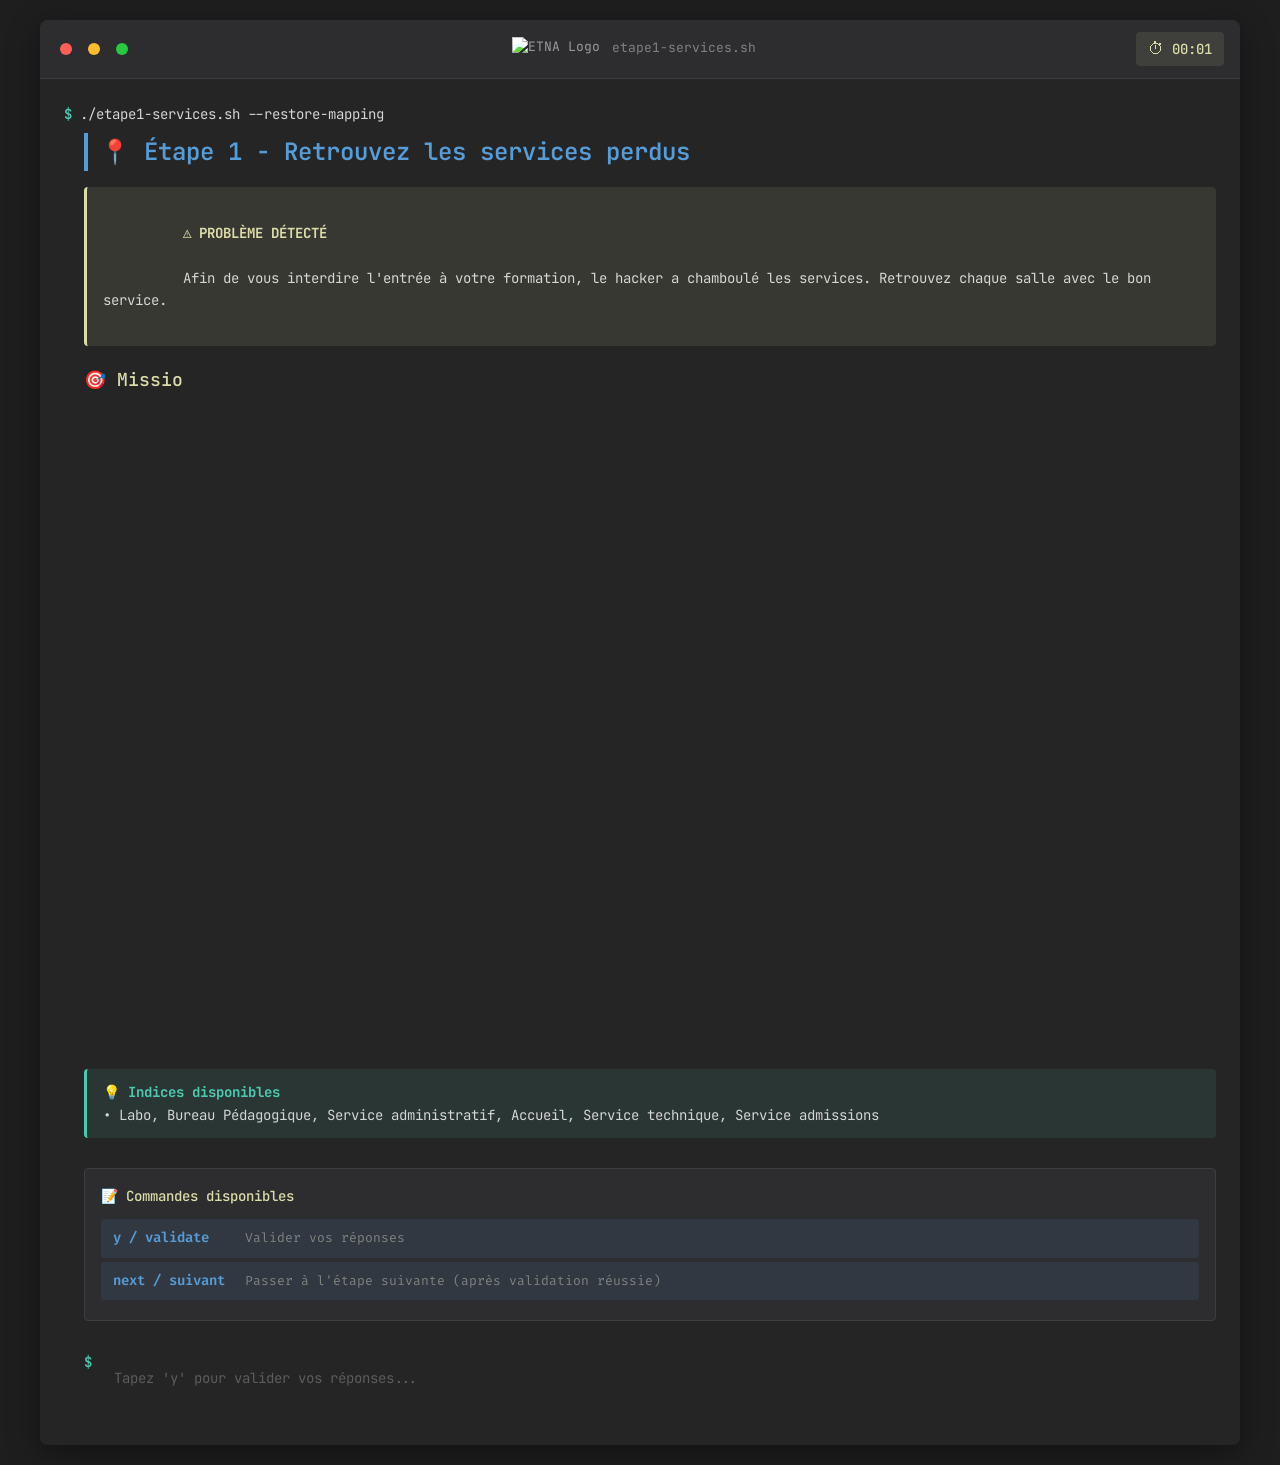
==== etape1.html @ 45c375e8 "Premier push" ====
<!DOCTYPE html>
<html lang="fr">
<head>
  <meta charset="UTF-8">
  <meta name="viewport" content="width=device-width, initial-scale=1.0">
  <title>Étape 1 - Services | ETNA Escape Game</title>
  <link rel="stylesheet" href="style.css">
  <script src="script.js" defer></script>
</head>
<body>
  <div class="terminal-window">
    <!-- Terminal Header -->
    <div class="terminal-header">
      <div class="terminal-controls">
        <button class="terminal-button close"></button>
        <button class="terminal-button minimize"></button>
        <button class="terminal-button maximize"></button>
      </div>
      <div class="terminal-title">
        <img src="https://etna.io/wp-content/themes/etna-refonte-theme/assets/images/logo-etna.png" alt="ETNA Logo">
        <span>etape1-services.sh</span>
      </div>
      <div class="terminal-timer" id="timer">00:00</div>
    </div>

    <!-- Terminal Body -->
    <div class="terminal-body">
      <div class="terminal-prompt">
        <span class="terminal-prompt-symbol">$</span>
        <span>./etape1-services.sh --restore-mapping</span>
      </div>

      <div class="terminal-output">
        <h1 class="typewriter" data-text="📍 Étape 1 - Retrouvez les services perdus">📍 Étape 1 - Retrouvez les services perdus</h1>
        
        <div class="warning-box typewriter" data-text="⚠️ PROBLÈME DÉTECTÉ: Afin de vous interdire l'entrée à votre formation, le hacker a chamboulé les services. Retrouvez chaque salle avec le bon service.">
          <strong>⚠️ PROBLÈME DÉTECTÉ</strong><br>
          Afin de vous interdire l'entrée à votre formation, le hacker a chamboulé les services. Retrouvez chaque salle avec le bon service.
        </div>

        <h2 class="typewriter" data-text="🎯 Mission">🎯 Mission</h2>
        <p class="typewriter" data-text="Associez chaque salle au service correspondant :">Associez chaque salle au service correspondant :</p>

        <table class="delayed-text" style="opacity: 0;">
          <thead>
            <tr>
              <th>Salle</th>
              <th>Service attendu</th>
            </tr>
          </thead>
          <tbody>
            <tr>
              <td><strong>G11</strong></td>
              <td><input type="text" id="G11" placeholder="Tapez le nom du service..."></td>
            </tr>
            <tr>
              <td><strong>G18</strong></td>
              <td><input type="text" id="G18" placeholder="Tapez le nom du service..."></td>
            </tr>
            <tr>
              <td><strong>G12</strong></td>
              <td><input type="text" id="G12" placeholder="Tapez le nom du service..."></td>
            </tr>
            <tr>
              <td><strong>Accueil</strong></td>
              <td><input type="text" id="Accueil" placeholder="Tapez le nom du service..."></td>
            </tr>
            <tr>
              <td><strong>G19</strong></td>
              <td><input type="text" id="G19" placeholder="Tapez le nom du service..."></td>
            </tr>
            <tr>
              <td><strong>Admissions</strong></td>
              <td><input type="text" id="Admissions" placeholder="Tapez le nom du service..."></td>
            </tr>
          </tbody>
        </table>

        <div class="info-box delayed-text" style="opacity: 0;">
          <strong>💡 Indices disponibles</strong><br>
          • Labo, Bureau Pédagogique, Service administratif, Accueil, Service technique, Service admissions
        </div>

        <div class="info-box" style="margin-top: 20px;">
          <strong>💡 Indices disponibles</strong><br>
          • Labo, Bureau Pédagogique, Service administratif, Accueil, Service technique, Service admissions
        </div>

        <div id="result"></div>

        <div class="command-help" style="margin-top: 30px;">
          <h3>📝 Commandes disponibles</h3>
          <ul class="command-list">
            <li>
              <span class="command-name">y / validate</span>
              <span class="command-description">Valider vos réponses</span>
            </li>
            <li>
              <span class="command-name">next / suivant</span>
              <span class="command-description">Passer à l'étape suivante (après validation réussie)</span>
            </li>
          </ul>
        </div>

        <div class="terminal-prompt" style="margin-top: 30px;">
          <span class="terminal-prompt-symbol">$</span>
          <input 
            type="text" 
            id="commandInputStep1" 
            placeholder="Tapez 'y' pour valider vos réponses..."
            style="background: transparent; border: none; color: var(--text-primary); font-family: inherit; font-size: inherit; outline: none; flex: 1;"
          >
        </div>
      </div>
    </div>
  </div>
</body>
</html>
---- style.css ----
/* ============================================
   ETNA ESCAPE GAME - Terminal VSCode Theme
   ============================================ */

@import url('https://fonts.googleapis.com/css2?family=Fira+Code:wght@400;500;600&family=JetBrains+Mono:wght@400;500;600&display=swap');

:root {
  /* VSCode Dark Theme Colors */
  --bg-primary: #1e1e1e;
  --bg-secondary: #252526;
  --bg-tertiary: #2d2d30;
  --text-primary: #d4d4d4;
  --text-secondary: #808080;
  --accent-green: #4ec9b0;
  --accent-blue: #569cd6;
  --accent-yellow: #dcdcaa;
  --accent-orange: #ce9178;
  --accent-red: #f48771;
  --border-color: #3e3e42;
  --success: #89d185;
  --error: #f14c4c;
  
  /* ETNA Brand Colors (extracted from logo) */
  --etna-blue: #0066cc;
  --etna-dark: #1a1a1a;
}

* {
  margin: 0;
  padding: 0;
  box-sizing: border-box;
}

body {
  font-family: 'JetBrains Mono', 'Fira Code', 'Consolas', monospace;
  background: var(--bg-primary);
  color: var(--text-primary);
  line-height: 1.6;
  min-height: 100vh;
  overflow-x: hidden;
}

/* ============================================
   TERMINAL WINDOW
   ============================================ */

.terminal-window {
  max-width: 1200px;
  margin: 20px auto;
  background: var(--bg-secondary);
  border-radius: 8px;
  box-shadow: 0 8px 32px rgba(0, 0, 0, 0.4);
  overflow: hidden;
}

.terminal-header {
  background: var(--bg-tertiary);
  padding: 12px 16px;
  display: flex;
  align-items: center;
  justify-content: space-between;
  border-bottom: 1px solid var(--border-color);
}

.terminal-controls {
  display: flex;
  gap: 8px;
}

.terminal-button {
  width: 12px;
  height: 12px;
  min-width: 12px;
  min-height: 12px;
  border-radius: 50%;
  border: none;
  cursor: pointer;
  padding: 0;
  flex-shrink: 0;
  aspect-ratio: 1 / 1;
}

.terminal-button.close { background: #ff5f56; }
.terminal-button.minimize { background: #ffbd2e; }
.terminal-button.maximize { background: #27c93f; }

.terminal-title {
  display: flex;
  align-items: center;
  gap: 12px;
  font-size: 13px;
  color: var(--text-secondary);
}

.terminal-title img {
  height: 24px;
  filter: brightness(1.2);
}

.terminal-timer {
  display: flex;
  align-items: center;
  gap: 8px;
  font-size: 14px;
  font-weight: 500;
  color: var(--accent-yellow);
  background: rgba(220, 220, 170, 0.1);
  padding: 4px 12px;
  border-radius: 4px;
}

.terminal-timer::before {
  content: "⏱";
  font-size: 16px;
}

/* ============================================
   TERMINAL CONTENT
   ============================================ */

.terminal-body {
  padding: 24px;
  min-height: 500px;
  font-size: 14px;
}

.terminal-prompt {
  display: flex;
  align-items: flex-start;
  gap: 8px;
  margin-bottom: 8px;
}

.terminal-prompt-symbol {
  color: var(--accent-green);
  font-weight: 600;
  user-select: none;
}

.terminal-output {
  margin-left: 20px;
  margin-bottom: 16px;
}

.terminal-line {
  margin-bottom: 4px;
  opacity: 0;
  animation: fadeIn 0.3s ease forwards;
}

@keyframes fadeIn {
  to { opacity: 1; }
}

/* Typewriter Effect */
.typewriter {
  overflow: hidden;
  white-space: pre-wrap;
  word-wrap: break-word;
  opacity: 0;
}

.typewriter.typing {
  opacity: 1;
}

.cursor {
  display: inline-block;
  width: 8px;
  height: 16px;
  background: var(--accent-green);
  margin-left: 2px;
  animation: blink 1s step-end infinite;
}

@keyframes blink {
  50% { opacity: 0; }
}

/* ============================================
   CONTENT STYLING
   ============================================ */

h1 {
  color: var(--accent-blue);
  font-size: 24px;
  font-weight: 600;
  margin-bottom: 16px;
  border-left: 4px solid var(--accent-blue);
  padding-left: 12px;
}

h2 {
  color: var(--accent-yellow);
  font-size: 18px;
  font-weight: 500;
  margin: 20px 0 12px 0;
}

p {
  color: var(--text-primary);
  margin-bottom: 12px;
  line-height: 1.8;
}

.info-box {
  background: rgba(78, 201, 176, 0.1);
  border-left: 3px solid var(--accent-green);
  padding: 12px 16px;
  margin: 16px 0;
  border-radius: 4px;
}

.info-box strong {
  color: var(--accent-green);
}

.warning-box {
  background: rgba(220, 220, 170, 0.1);
  border-left: 3px solid var(--accent-yellow);
  padding: 12px 16px;
  margin: 16px 0;
  border-radius: 4px;
}

.warning-box strong {
  color: var(--accent-yellow);
}

.error-box {
  background: rgba(244, 135, 113, 0.1);
  border-left: 3px solid var(--accent-red);
  padding: 12px 16px;
  margin: 16px 0;
  border-radius: 4px;
}

.success-box {
  background: rgba(137, 209, 133, 0.1);
  border-left: 3px solid var(--success);
  padding: 12px 16px;
  margin: 16px 0;
  border-radius: 4px;
}

/* ============================================
   COMMANDS & INPUTS
   ============================================ */

.command-help {
  background: var(--bg-tertiary);
  padding: 16px;
  border-radius: 4px;
  margin: 20px 0;
  border: 1px solid var(--border-color);
}

.command-help h3 {
  color: var(--accent-yellow);
  font-size: 14px;
  margin-bottom: 12px;
  font-weight: 500;
}

.command-list {
  list-style: none;
  padding: 0;
}

.command-list li {
  padding: 8px 12px;
  margin: 4px 0;
  background: rgba(86, 156, 214, 0.1);
  border-radius: 3px;
  font-family: 'Fira Code', monospace;
  display: flex;
  align-items: center;
  gap: 12px;
}

.command-name {
  color: var(--accent-blue);
  font-weight: 600;
  min-width: 120px;
}

.command-description {
  color: var(--text-secondary);
  font-size: 13px;
}

input[type="text"],
input[type="password"],
textarea {
  width: 100%;
  background: var(--bg-tertiary);
  border: 1px solid var(--border-color);
  color: var(--text-primary);
  padding: 10px 14px;
  border-radius: 4px;
  font-family: 'JetBrains Mono', monospace;
  font-size: 14px;
  margin: 8px 0;
  transition: all 0.2s ease;
}

input[type="text"]:focus,
input[type="password"]:focus,
textarea:focus {
  outline: none;
  border-color: var(--accent-blue);
  box-shadow: 0 0 0 2px rgba(86, 156, 214, 0.2);
}

input[type="text"]::placeholder,
input[type="password"]::placeholder,
textarea::placeholder {
  color: var(--text-secondary);
  opacity: 0.6;
}

button {
  background: var(--accent-blue);
  color: white;
  border: none;
  padding: 10px 20px;
  border-radius: 4px;
  font-family: 'JetBrains Mono', monospace;
  font-size: 14px;
  font-weight: 500;
  cursor: pointer;
  transition: all 0.2s ease;
  margin: 8px 4px;
}

button:hover {
  background: var(--etna-blue);
  transform: translateY(-1px);
  box-shadow: 0 4px 12px rgba(86, 156, 214, 0.3);
}

button:active {
  transform: translateY(0);
}

button.secondary {
  background: var(--bg-tertiary);
  border: 1px solid var(--border-color);
}

button.secondary:hover {
  background: var(--bg-primary);
  border-color: var(--accent-blue);
}

/* ============================================
   TABLES
   ============================================ */

table {
  width: 100%;
  border-collapse: collapse;
  margin: 20px 0;
  font-size: 13px;
}

th {
  background: var(--bg-tertiary);
  color: var(--accent-yellow);
  padding: 12px;
  text-align: left;
  border: 1px solid var(--border-color);
  font-weight: 600;
}

td {
  padding: 10px 12px;
  border: 1px solid var(--border-color);
  background: rgba(45, 45, 48, 0.3);
}

td input {
  margin: 0;
}

tr:hover td {
  background: rgba(86, 156, 214, 0.05);
}

/* ============================================
   BINARY DECODER (ETAPE 3)
   ============================================ */

.binary-container {
  display: flex;
  gap: 20px;
  margin: 20px 0;
}

.scroll-box {
  flex: 2;
  background: var(--bg-tertiary);
  padding: 16px;
  border-radius: 4px;
  border: 1px solid var(--border-color);
  max-height: 400px;
  overflow-y: auto;
  font-family: 'Fira Code', monospace;
  font-size: 12px;
  line-height: 1.8;
  color: var(--accent-green);
  word-break: break-all;
}

.scroll-box::-webkit-scrollbar {
  width: 8px;
}

.scroll-box::-webkit-scrollbar-track {
  background: var(--bg-primary);
}

.scroll-box::-webkit-scrollbar-thumb {
  background: var(--border-color);
  border-radius: 4px;
}

.scroll-box::-webkit-scrollbar-thumb:hover {
  background: var(--accent-blue);
}

.inputs-column {
  flex: 1;
  display: flex;
  flex-direction: column;
  gap: 12px;
}

.inputs-column textarea {
  min-height: 120px;
  resize: vertical;
}

/* ============================================
   CODE EDITOR (ETAPE 4)
   ============================================ */

.editor-preview {
  display: grid;
  grid-template-columns: 1fr 1fr;
  gap: 20px;
  margin: 20px 0;
}

.editor-preview textarea {
  min-height: 400px;
  font-family: 'Fira Code', monospace;
  font-size: 13px;
  resize: vertical;
}

.editor-preview iframe {
  width: 100%;
  height: 400px;
  background: white;
  border: 1px solid var(--border-color);
  border-radius: 4px;
}

/* ============================================
   DRAG AND DROP (ETAPE 5)
   ============================================ */

.dropzones-container {
  display: flex;
  gap: 16px;
  margin: 20px 0;
  flex-wrap: wrap;
}

.dropzone {
  flex: 1;
  min-width: 250px;
  background: var(--bg-tertiary);
  border: 2px dashed var(--border-color);
  border-radius: 6px;
  padding: 16px;
  min-height: 200px;
  transition: all 0.3s ease;
}

.dropzone.drag-over {
  border-color: var(--accent-blue);
  background: rgba(86, 156, 214, 0.1);
}

.dropzone.completed {
  border-color: var(--success);
  background: rgba(137, 209, 133, 0.1);
  border-style: solid;
}

.zone-title {
  color: var(--accent-yellow);
  font-weight: 600;
  font-size: 14px;
  margin-bottom: 8px;
  padding-bottom: 8px;
  border-bottom: 1px solid var(--border-color);
}

.zone-path {
  color: var(--text-secondary);
  font-size: 11px;
  font-family: 'Fira Code', monospace;
  margin-bottom: 12px;
  padding: 4px 8px;
  background: rgba(78, 201, 176, 0.1);
  border-radius: 3px;
}

.zone-content {
  display: flex;
  flex-direction: column;
  gap: 8px;
}

.block {
  background: var(--accent-blue);
  color: white;
  padding: 12px 16px;
  border-radius: 4px;
  cursor: grab;
  font-size: 13px;
  transition: all 0.2s ease;
  user-select: none;
  border: 2px solid transparent;
  min-height: 80px;
  display: flex;
  flex-direction: column;
  gap: 4px;
  word-wrap: break-word;
  overflow-wrap: break-word;
}

.block.dragging {
  opacity: 0.5;
  transform: rotate(2deg);
}

.block:hover {
  transform: translateY(-2px);
  box-shadow: 0 4px 12px rgba(86, 156, 214, 0.4);
  border-color: var(--accent-green);
}

.block:active {
  cursor: grabbing;
  opacity: 0.7;
}

.block.correct {
  background: var(--success);
  animation: successPulse 0.5s ease;
  cursor: default !important;
  border-color: var(--success);
}

.block.correct:hover {
  transform: none;
}

@keyframes successPulse {
  0%, 100% { transform: scale(1); }
  50% { transform: scale(1.05); }
}

.sous-texte {
  display: block;
  font-size: 9px;
  opacity: 0.8;
  margin-top: 2px;
  font-family: 'Fira Code', monospace;
  line-height: 1.3;
  word-break: break-all;
}

#source {
  width: 100%;
  margin-top: 20px;
  min-height: auto;
}

#source .zone-content {
  display: grid;
  grid-template-columns: repeat(auto-fill, minmax(220px, 1fr));
  gap: 14px;
}

/* ============================================
   RESULTS & FEEDBACK
   ============================================ */

.result {
  margin: 20px 0;
  padding: 16px;
  border-radius: 4px;
  font-weight: 500;
  animation: slideIn 0.3s ease;
}

@keyframes slideIn {
  from {
    opacity: 0;
    transform: translateY(-10px);
  }
  to {
    opacity: 1;
    transform: translateY(0);
  }
}

.result.success {
  background: rgba(137, 209, 133, 0.2);
  border: 1px solid var(--success);
  color: var(--success);
}

.result.error {
  background: rgba(244, 135, 113, 0.2);
  border: 1px solid var(--error);
  color: var(--error);
}

.result strong {
  font-size: 16px;
}

/* ============================================
   RESPONSIVE DESIGN
   ============================================ */

@media (max-width: 768px) {
  .terminal-window {
    margin: 10px;
    border-radius: 0;
  }
  
  .terminal-body {
    padding: 16px;
    font-size: 13px;
  }
  
  .binary-container,
  .editor-preview {
    flex-direction: column;
  }
  
  .dropzones-container {
    flex-direction: column;
  }
  
  h1 {
    font-size: 20px;
  }
}

/* ============================================
   SPECIAL ANIMATIONS
   ============================================ */

.glitch-text {
  color: var(--accent-red);
  animation: glitch 0.3s infinite;
  text-shadow: 
    2px 0 var(--accent-blue),
    -2px 0 var(--accent-green);
}

.glitch {
  animation: glitch 1s infinite;
}

@keyframes glitch {
  0%, 100% { transform: translate(0); }
  20% { transform: translate(-2px, 2px); text-shadow: 2px 0 var(--accent-red), -2px 0 var(--accent-blue); }
  40% { transform: translate(-2px, -2px); text-shadow: -2px 0 var(--accent-green), 2px 0 var(--accent-yellow); }
  60% { transform: translate(2px, 2px); text-shadow: 2px 0 var(--accent-blue), -2px 0 var(--accent-red); }
  80% { transform: translate(2px, -2px); text-shadow: -2px 0 var(--accent-yellow), 2px 0 var(--accent-green); }
}

.system-log {
  background: var(--bg-tertiary);
  padding: 8px 16px;
  margin: 4px 0;
  border-left: 3px solid var(--accent-red);
  font-family: 'Fira Code', monospace;
  font-size: 13px;
  color: var(--text-secondary);
  opacity: 0;
  animation: logAppear 0.3s ease forwards;
}

.system-log.error {
  border-left-color: var(--accent-red);
  color: var(--accent-red);
}

.system-log.warning {
  border-left-color: var(--accent-yellow);
  color: var(--accent-yellow);
}

@keyframes logAppear {
  from {
    opacity: 0;
    transform: translateX(-20px);
  }
  to {
    opacity: 1;
    transform: translateX(0);
  }
}

.delayed-text {
  transition: opacity 0.5s ease;
}

.delayed-text.show {
  opacity: 1 !important;
}

/* Loading dots animation */
.loading-dots {
  display: inline-block;
  animation: loadingDots 1.5s infinite;
}

@keyframes loadingDots {
  0%, 20% { content: '.'; }
  40% { content: '..'; }
  60%, 100% { content: '...'; }
}

.skull {
  font-size: 48px;
  display: inline-block;
  animation: float 3s ease-in-out infinite;
}

@keyframes float {
  0%, 100% { transform: translateY(0); }
  50% { transform: translateY(-10px); }
}

/* ============================================
   CONGRATULATIONS PAGE
   ============================================ */

.congratulations {
  text-align: center;
  padding: 60px 20px;
}

.congratulations h1 {
  font-size: 48px;
  border: none;
  padding: 0;
  margin-bottom: 24px;
  animation: rainbow 3s linear infinite;
}

@keyframes rainbow {
  0% { color: var(--accent-blue); }
  33% { color: var(--accent-green); }
  66% { color: var(--accent-yellow); }
  100% { color: var(--accent-blue); }
}

.congratulations p {
  font-size: 18px;
  margin: 16px 0;
}

.firework {
  display: inline-block;
  font-size: 36px;
  animation: firework 1s ease-out infinite;
}

@keyframes firework {
  0% { 
    transform: scale(0.5);
    opacity: 0;
  }
  50% {
    opacity: 1;
  }
  100% { 
    transform: scale(2);
    opacity: 0;
  }
}
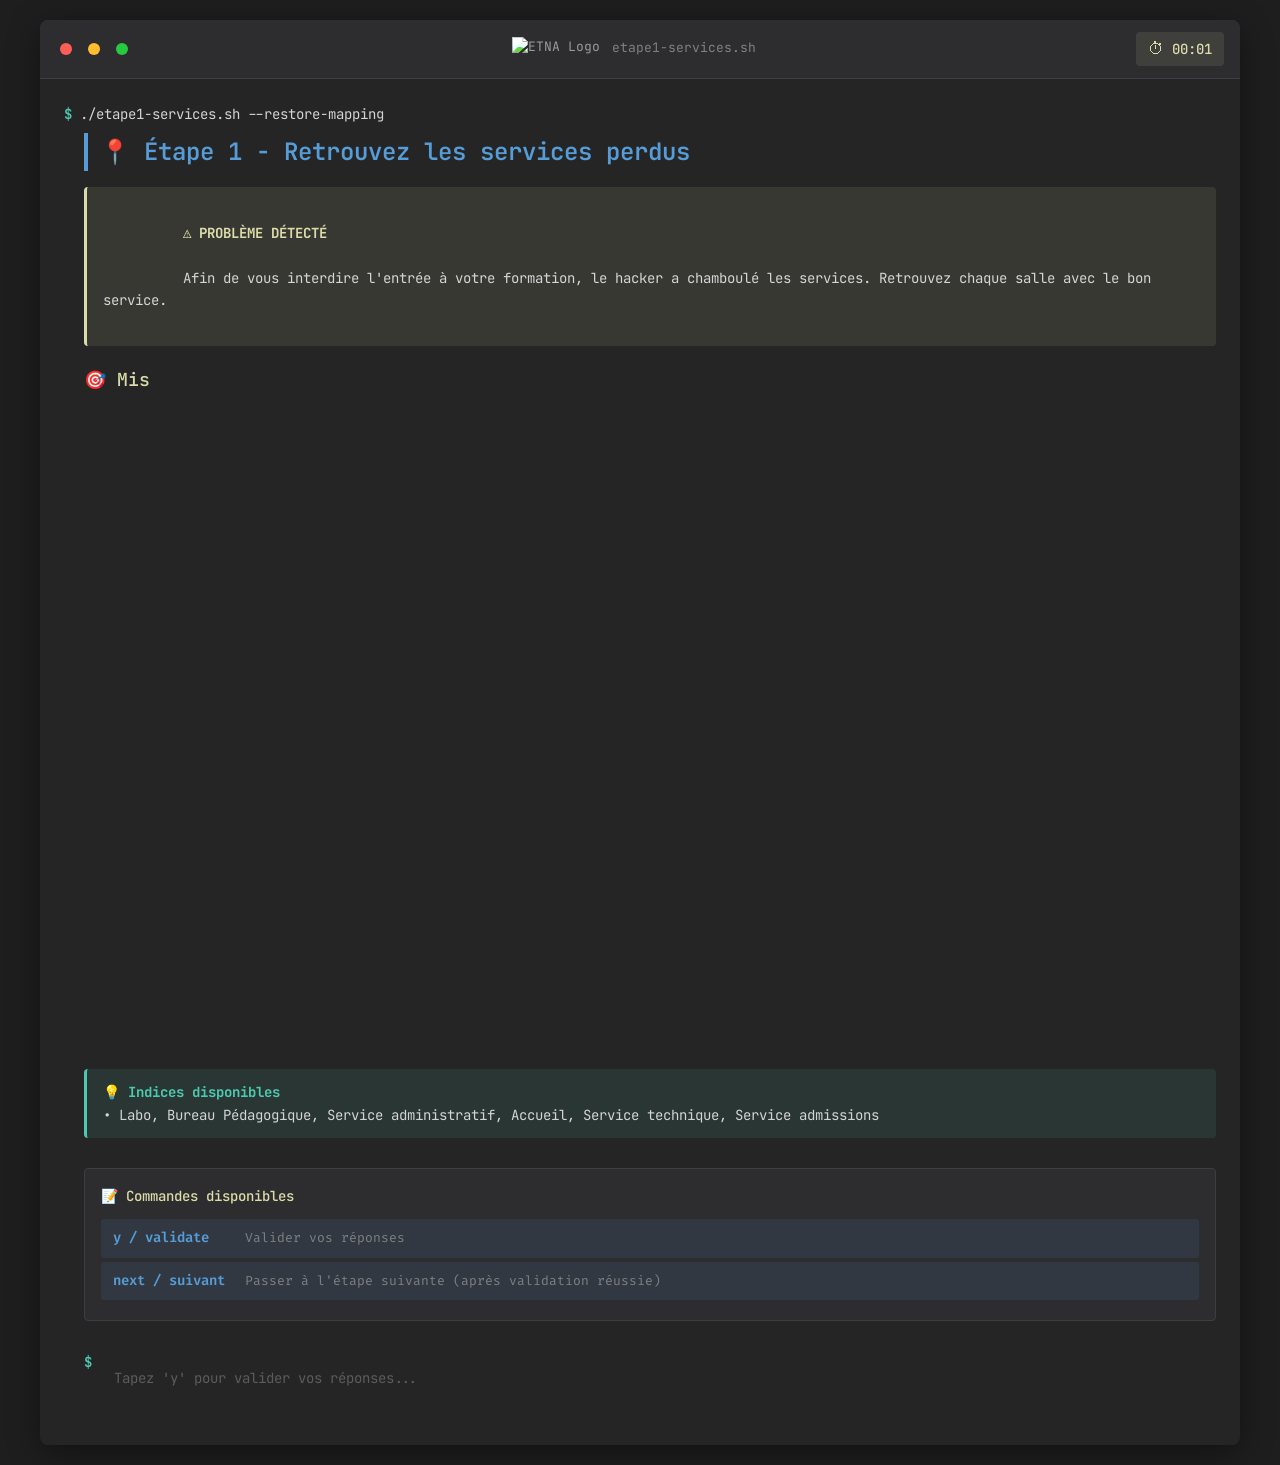
==== commit 0cb313c4: "Fix etape1 answers and add accent/case normalization - Update answers: co-labs, service pédagogique," ====
--- a/etape1.html
+++ b/etape1.html
@@ -70,8 +70,8 @@
               <td><input type="text" id="G19" placeholder="Tapez le nom du service..."></td>
             </tr>
             <tr>
-              <td><strong>Admissions</strong></td>
-              <td><input type="text" id="Admissions" placeholder="Tapez le nom du service..."></td>
+              <td><strong>G01</strong></td>
+              <td><input type="text" id="G01" placeholder="Tapez le nom du service..."></td>
             </tr>
           </tbody>
         </table>
